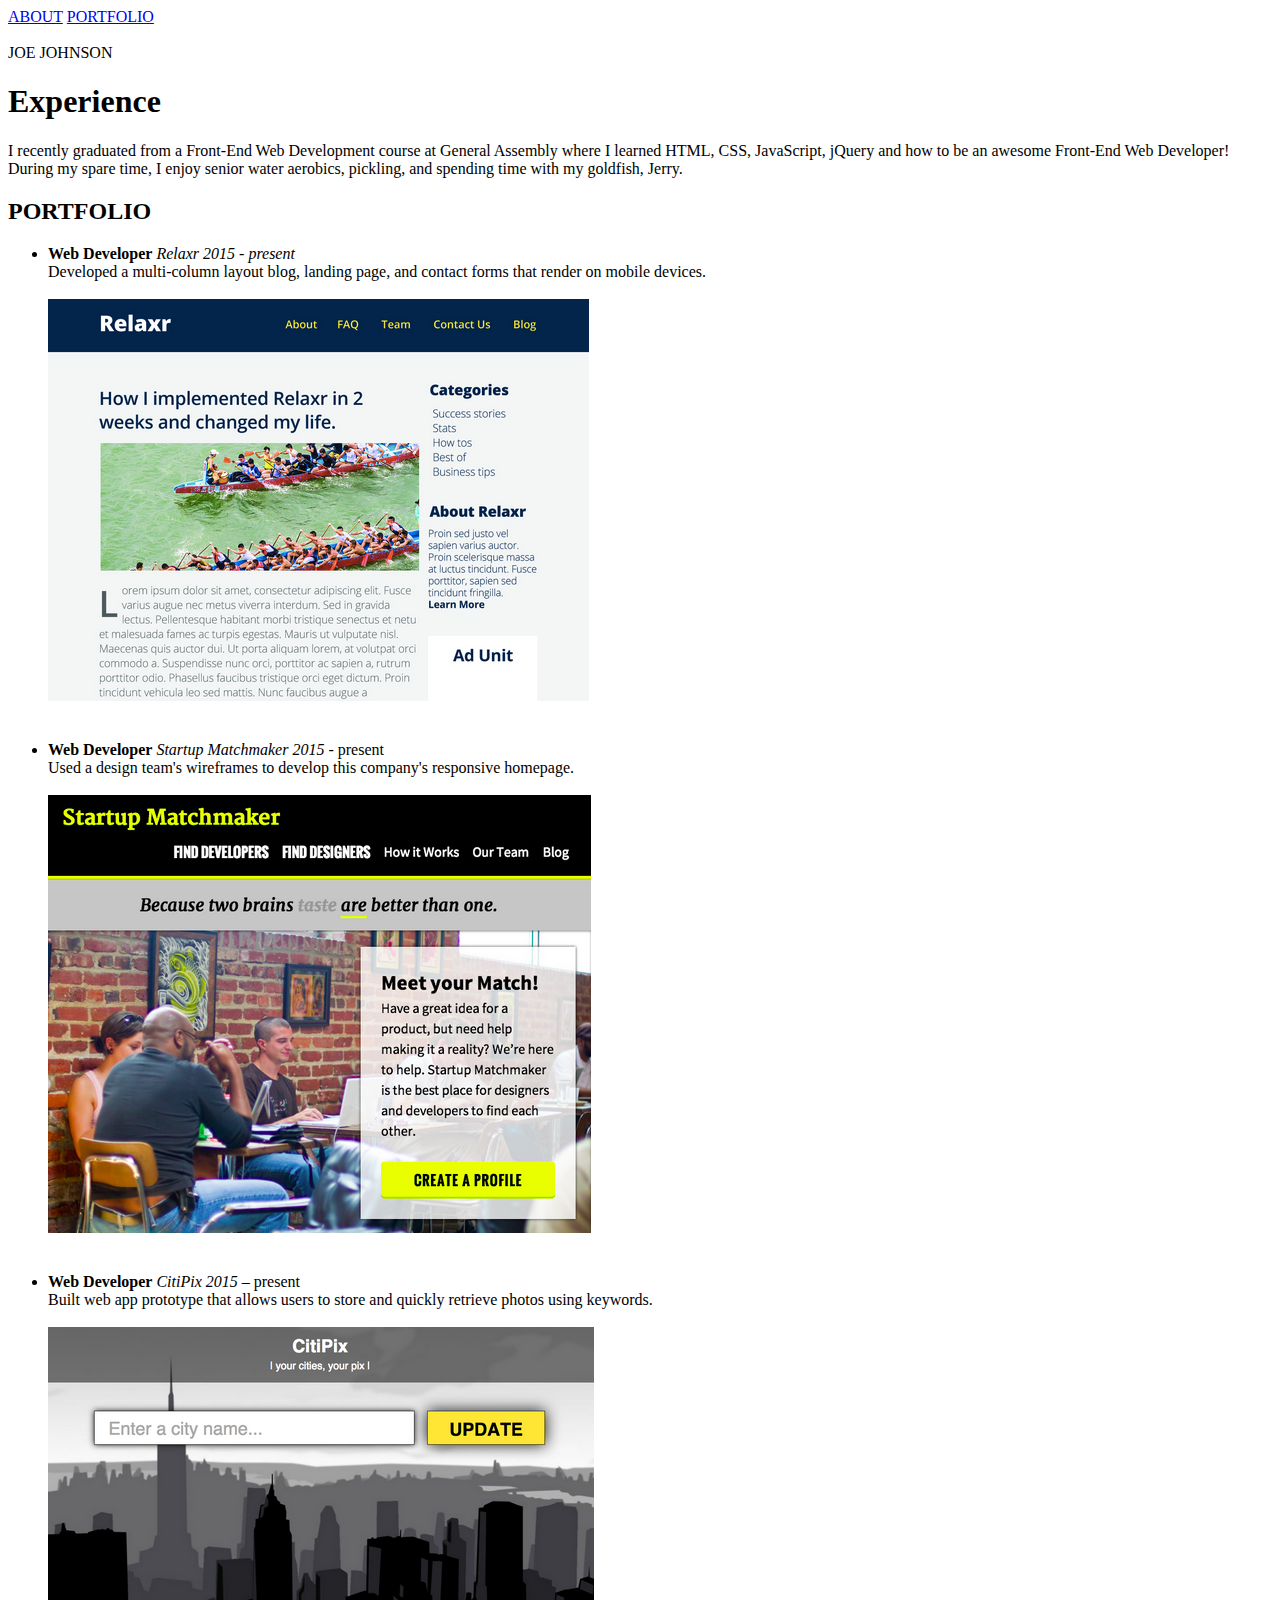
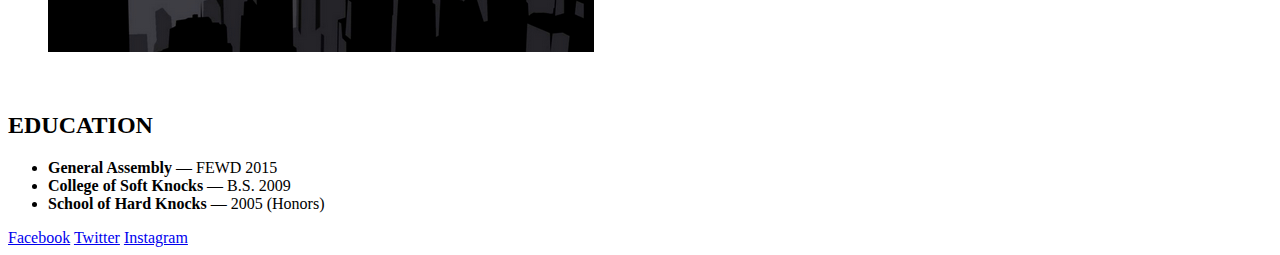
==== Portfolio.html @ 3613e862 "Initial commit" ====
<!DOCTYPE html>
<html>
  <head>
    <meta charset="utf-8">
    <title>Joe Johnson</title>
    <link rel="stylesheet" href="style.css">
    <link href='https://fonts.googleapis.com/css?family=Fjalla+One' rel='stylesheet' type='text/css'>
  </head>
  <body>

    <nav>
      <a href="index.html">ABOUT</a>
      <a href="Portfolio.html">PORTFOLIO</a>
    </nav>

    <br>
<div class="circle">JOE JOHNSON</div>

    <h1>Experience</h1>
    <p>I recently graduated from a Front-End Web Development course at General Assembly where I learned HTML, CSS, JavaScript, jQuery and how to be an awesome Front-End Web Developer! During my spare time, I enjoy senior water aerobics, pickling, and spending time with my goldfish, Jerry.</p>

    <h2>PORTFOLIO</h2>
    <ul>
        <li><b>Web Developer</b> <i>Relaxr 2015 - present</i>
        <br>Developed a multi-column layout blog, landing page, and contact forms that render on mobile devices.</li>
          <br><img src="images/relaxr_deliverable.png" alt="relaxr"><br><br><br>
        <li><b>Web Developer</b> <i>Startup Matchmaker 2015</i> - present
        <br>Used a design team's wireframes to develop this company's responsive homepage.</li>
          <br><img src="images/startup_matchmaker_deliverable.png" alt="startup"><br><br><br>
        <li><b>Web Developer</b> <i>CitiPix 2015</i> – present
        <br>Built web app prototype that allows users to store and quickly retrieve photos using keywords.</li>
          <br><img src="images/citipix_deliverable.png" alt="citipix"><br><br><br>
    </ul>

    <h2>EDUCATION</h2>
    <ul>
        <li><b>General Assembly</b> — FEWD 2015</li>
        <li><b>College of Soft Knocks</b> — B.S. 2009</li>
        <li><b>School of Hard Knocks</b> — 2005 (Honors)</li>
    </ul>

    <footer>
      <a href="https://www.facebook.com">Facebook</a>
      <a href="https://twitter.com">Twitter</a>
      <a href="https://www.instagram.com/">Instagram</a>
    </footer>

  </body>
</html>
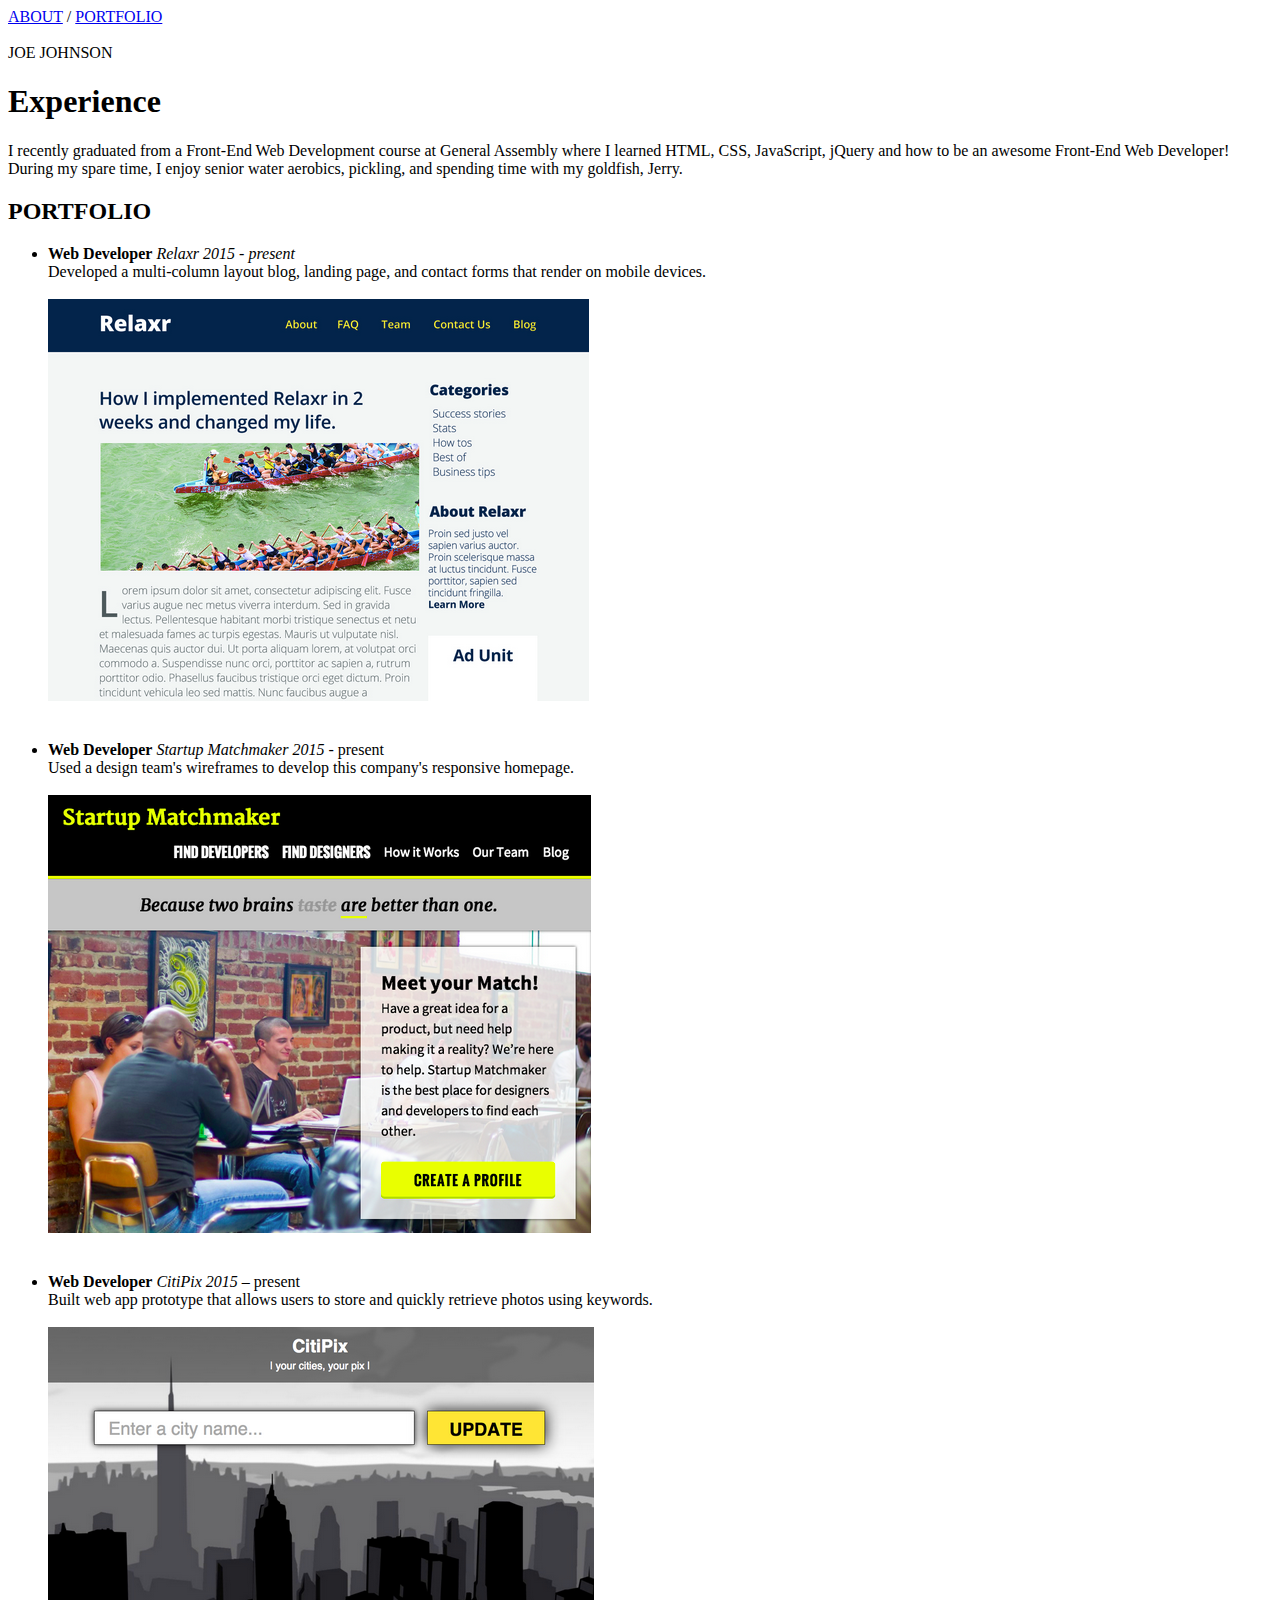
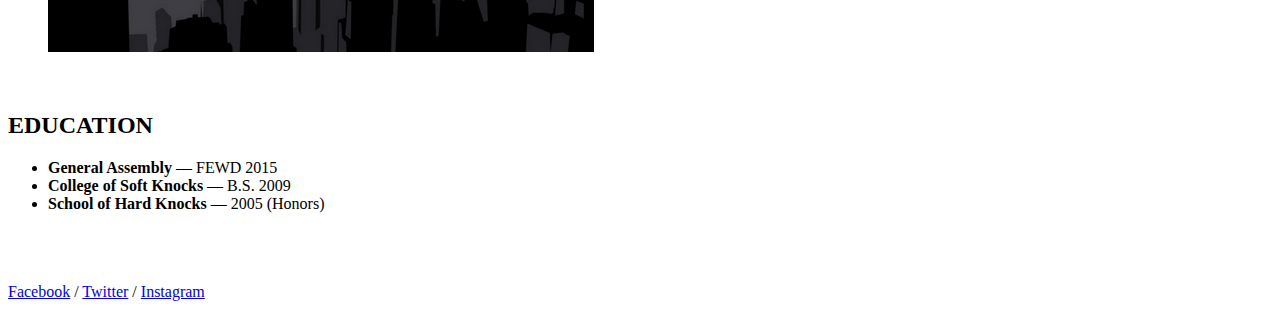
==== commit bc2e85e9: "Footer and margins" ====
--- a/Portfolio.html
+++ b/Portfolio.html
@@ -10,6 +10,7 @@
 
     <nav>
       <a href="index.html">ABOUT</a>
+      /
       <a href="Portfolio.html">PORTFOLIO</a>
     </nav>
 
@@ -38,10 +39,12 @@
         <li><b>College of Soft Knocks</b> — B.S. 2009</li>
         <li><b>School of Hard Knocks</b> — 2005 (Honors)</li>
     </ul>
-
+      <br><br><br>
     <footer>
       <a href="https://www.facebook.com">Facebook</a>
+      /
       <a href="https://twitter.com">Twitter</a>
+      /
       <a href="https://www.instagram.com/">Instagram</a>
     </footer>
 
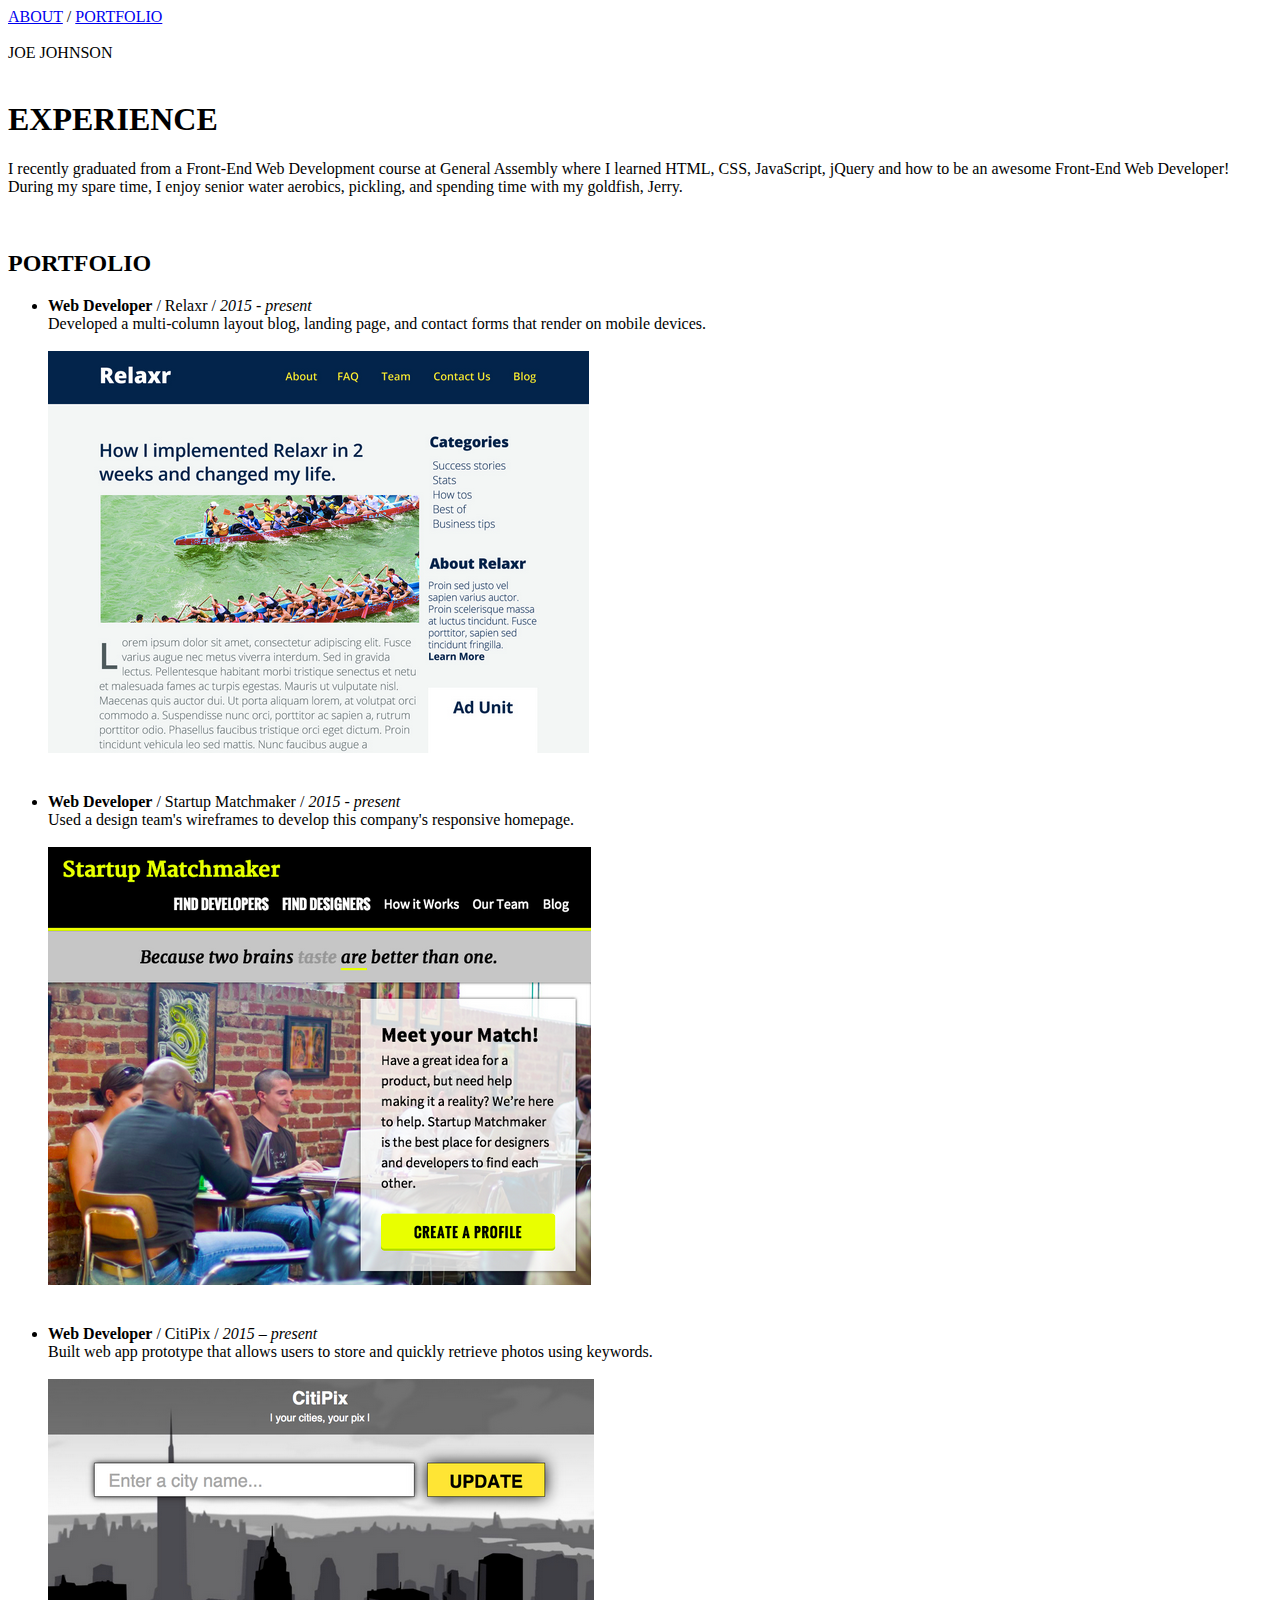
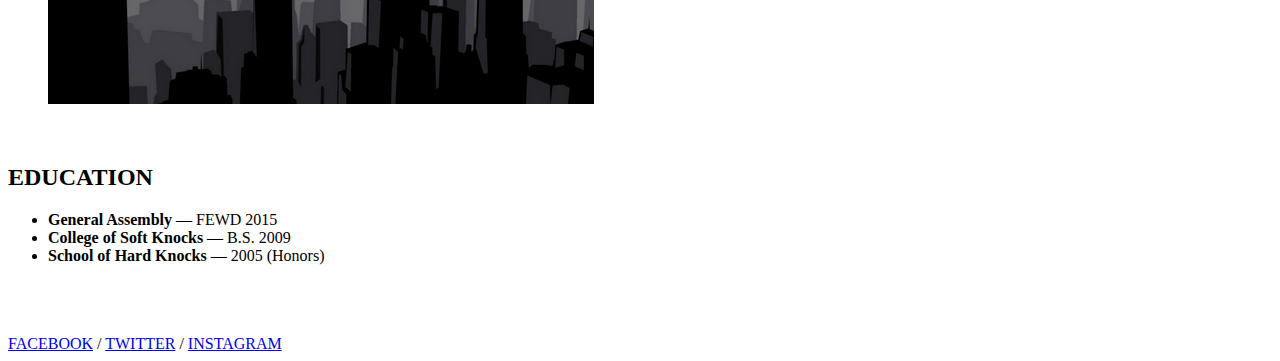
==== commit 08e2dff2: "Version1" ====
--- a/Portfolio.html
+++ b/Portfolio.html
@@ -14,21 +14,21 @@
       <a href="Portfolio.html">PORTFOLIO</a>
     </nav>
 
-    <br>
+      <br>
 <div class="circle">JOE JOHNSON</div>
-
-    <h1>Experience</h1>
+      <br>
+    <h1>EXPERIENCE</h1>
     <p>I recently graduated from a Front-End Web Development course at General Assembly where I learned HTML, CSS, JavaScript, jQuery and how to be an awesome Front-End Web Developer! During my spare time, I enjoy senior water aerobics, pickling, and spending time with my goldfish, Jerry.</p>
-
+      <br>
     <h2>PORTFOLIO</h2>
     <ul>
-        <li><b>Web Developer</b> <i>Relaxr 2015 - present</i>
+        <li><b>Web Developer</b> / Relaxr / <i>2015 - present</i>
         <br>Developed a multi-column layout blog, landing page, and contact forms that render on mobile devices.</li>
           <br><img src="images/relaxr_deliverable.png" alt="relaxr"><br><br><br>
-        <li><b>Web Developer</b> <i>Startup Matchmaker 2015</i> - present
+        <li><b>Web Developer</b> / Startup Matchmaker / <i>2015 - present</i>
         <br>Used a design team's wireframes to develop this company's responsive homepage.</li>
           <br><img src="images/startup_matchmaker_deliverable.png" alt="startup"><br><br><br>
-        <li><b>Web Developer</b> <i>CitiPix 2015</i> – present
+        <li><b>Web Developer</b> / CitiPix / <i>2015 – present</i>
         <br>Built web app prototype that allows users to store and quickly retrieve photos using keywords.</li>
           <br><img src="images/citipix_deliverable.png" alt="citipix"><br><br><br>
     </ul>
@@ -41,11 +41,11 @@
     </ul>
       <br><br><br>
     <footer>
-      <a href="https://www.facebook.com">Facebook</a>
+      <a href="https://www.facebook.com">FACEBOOK</a>
       /
-      <a href="https://twitter.com">Twitter</a>
+      <a href="https://twitter.com">TWITTER</a>
       /
-      <a href="https://www.instagram.com/">Instagram</a>
+      <a href="https://www.instagram.com/">INSTAGRAM</a>
     </footer>
 
   </body>
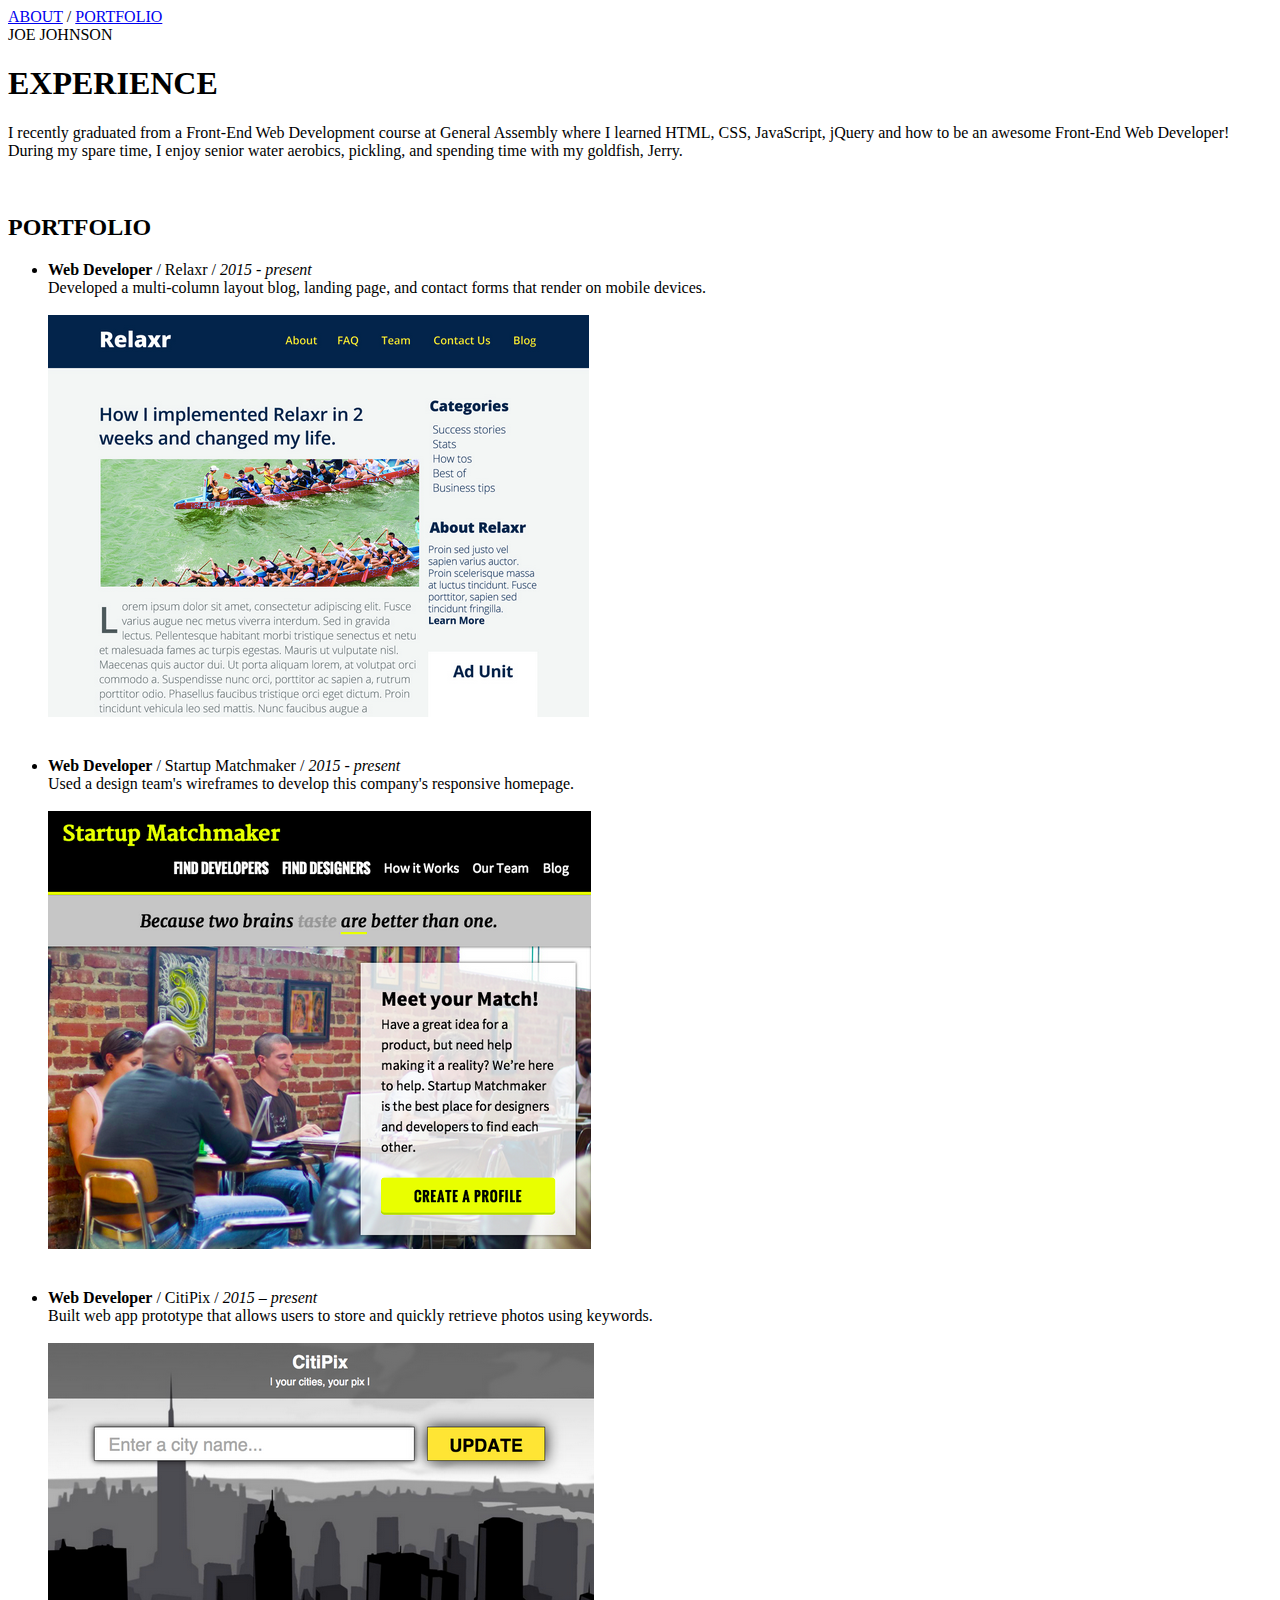
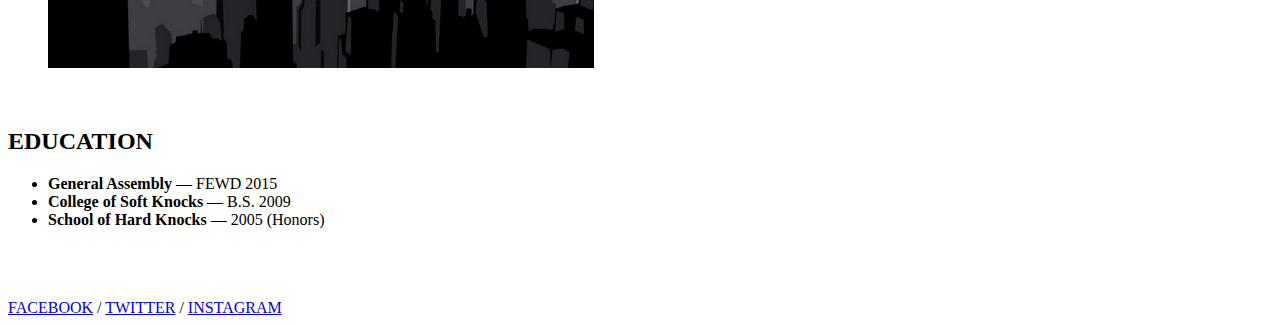
==== commit 5a7348a2: "Fixed circle" ====
--- a/Portfolio.html
+++ b/Portfolio.html
@@ -14,9 +14,8 @@
       <a href="Portfolio.html">PORTFOLIO</a>
     </nav>
 
-      <br>
 <div class="circle">JOE JOHNSON</div>
-      <br>
+
     <h1>EXPERIENCE</h1>
     <p>I recently graduated from a Front-End Web Development course at General Assembly where I learned HTML, CSS, JavaScript, jQuery and how to be an awesome Front-End Web Developer! During my spare time, I enjoy senior water aerobics, pickling, and spending time with my goldfish, Jerry.</p>
       <br>
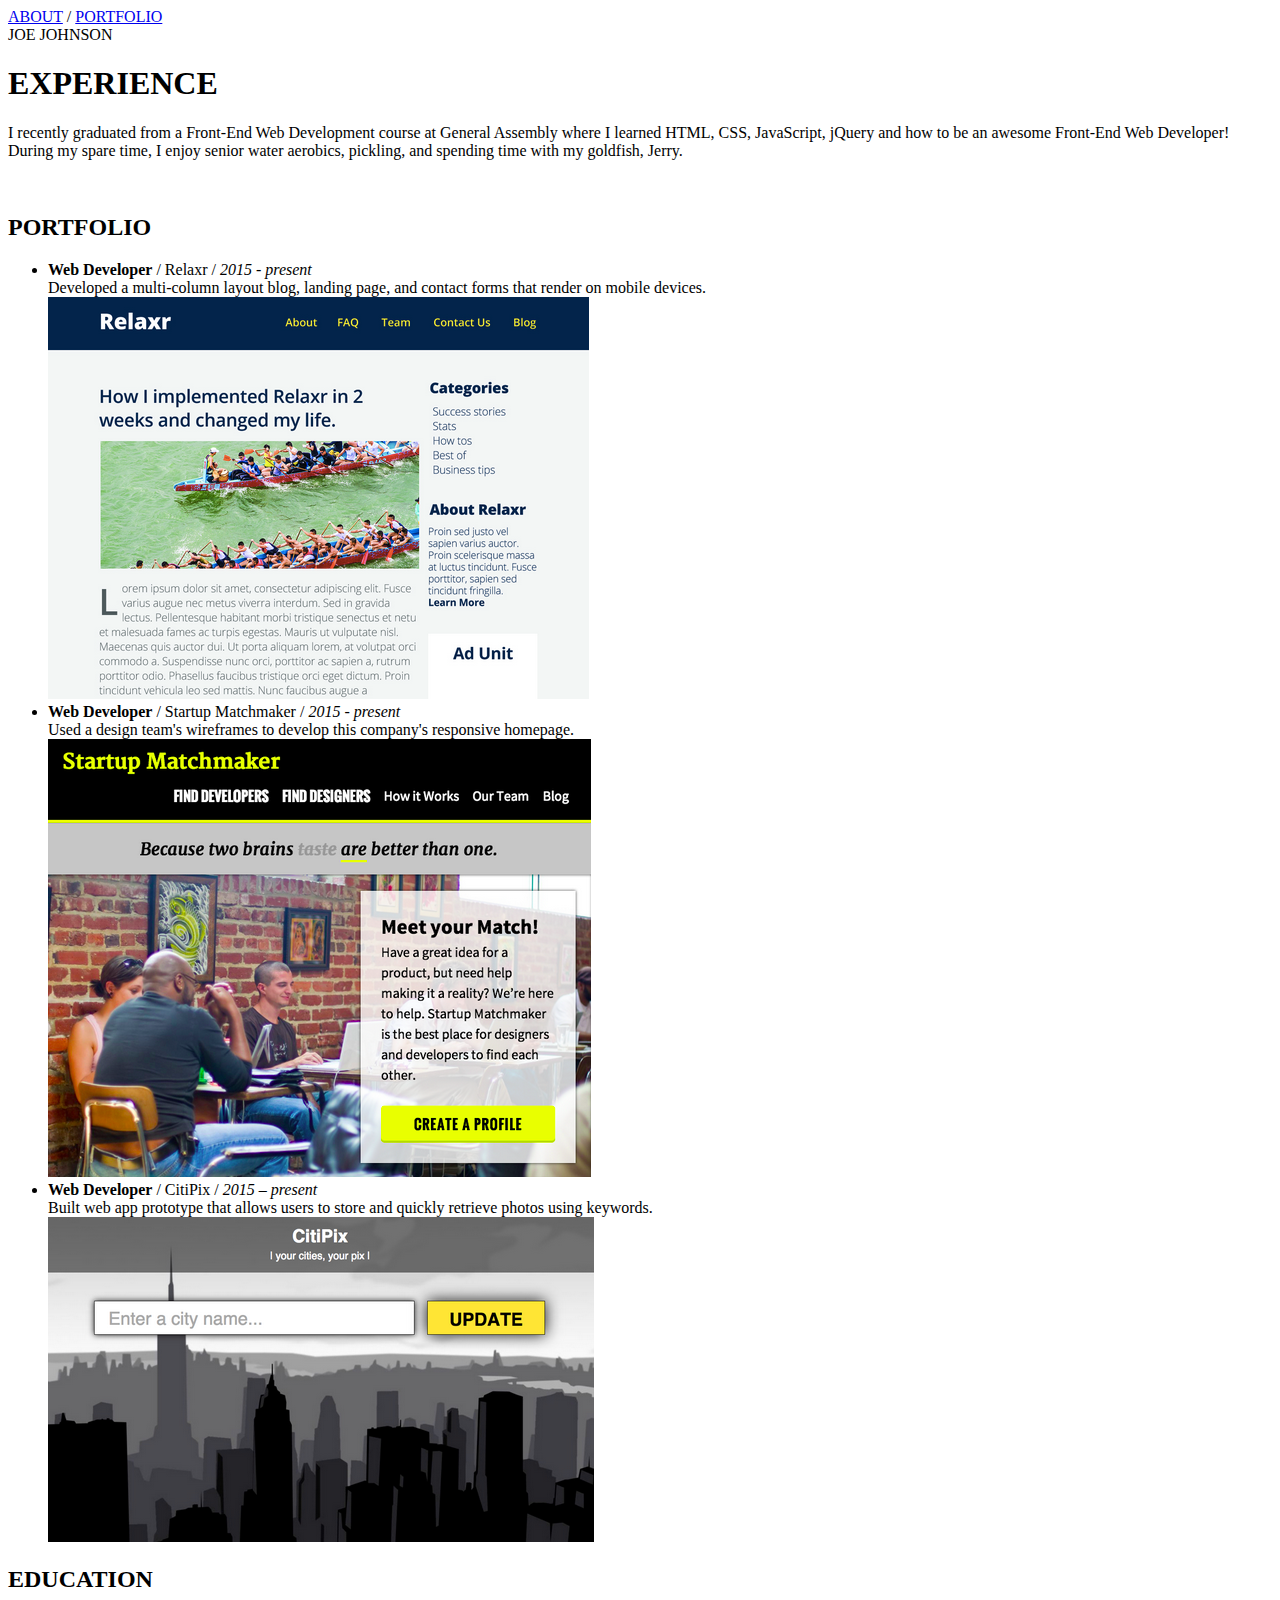
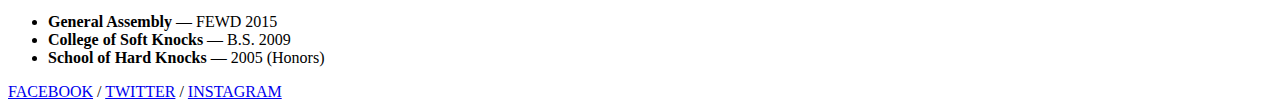
==== commit 5087c6c4: "Final" ====
--- a/Portfolio.html
+++ b/Portfolio.html
@@ -23,13 +23,13 @@
     <ul>
         <li><b>Web Developer</b> / Relaxr / <i>2015 - present</i>
         <br>Developed a multi-column layout blog, landing page, and contact forms that render on mobile devices.</li>
-          <br><img src="images/relaxr_deliverable.png" alt="relaxr"><br><br><br>
+          <img src="images/relaxr_deliverable.png" alt="relaxr">
         <li><b>Web Developer</b> / Startup Matchmaker / <i>2015 - present</i>
         <br>Used a design team's wireframes to develop this company's responsive homepage.</li>
-          <br><img src="images/startup_matchmaker_deliverable.png" alt="startup"><br><br><br>
+          <img src="images/startup_matchmaker_deliverable.png" alt="startup">
         <li><b>Web Developer</b> / CitiPix / <i>2015 – present</i>
         <br>Built web app prototype that allows users to store and quickly retrieve photos using keywords.</li>
-          <br><img src="images/citipix_deliverable.png" alt="citipix"><br><br><br>
+          <img src="images/citipix_deliverable.png" alt="citipix">
     </ul>
 
     <h2>EDUCATION</h2>
@@ -38,7 +38,7 @@
         <li><b>College of Soft Knocks</b> — B.S. 2009</li>
         <li><b>School of Hard Knocks</b> — 2005 (Honors)</li>
     </ul>
-      <br><br><br>
+
     <footer>
       <a href="https://www.facebook.com">FACEBOOK</a>
       /
